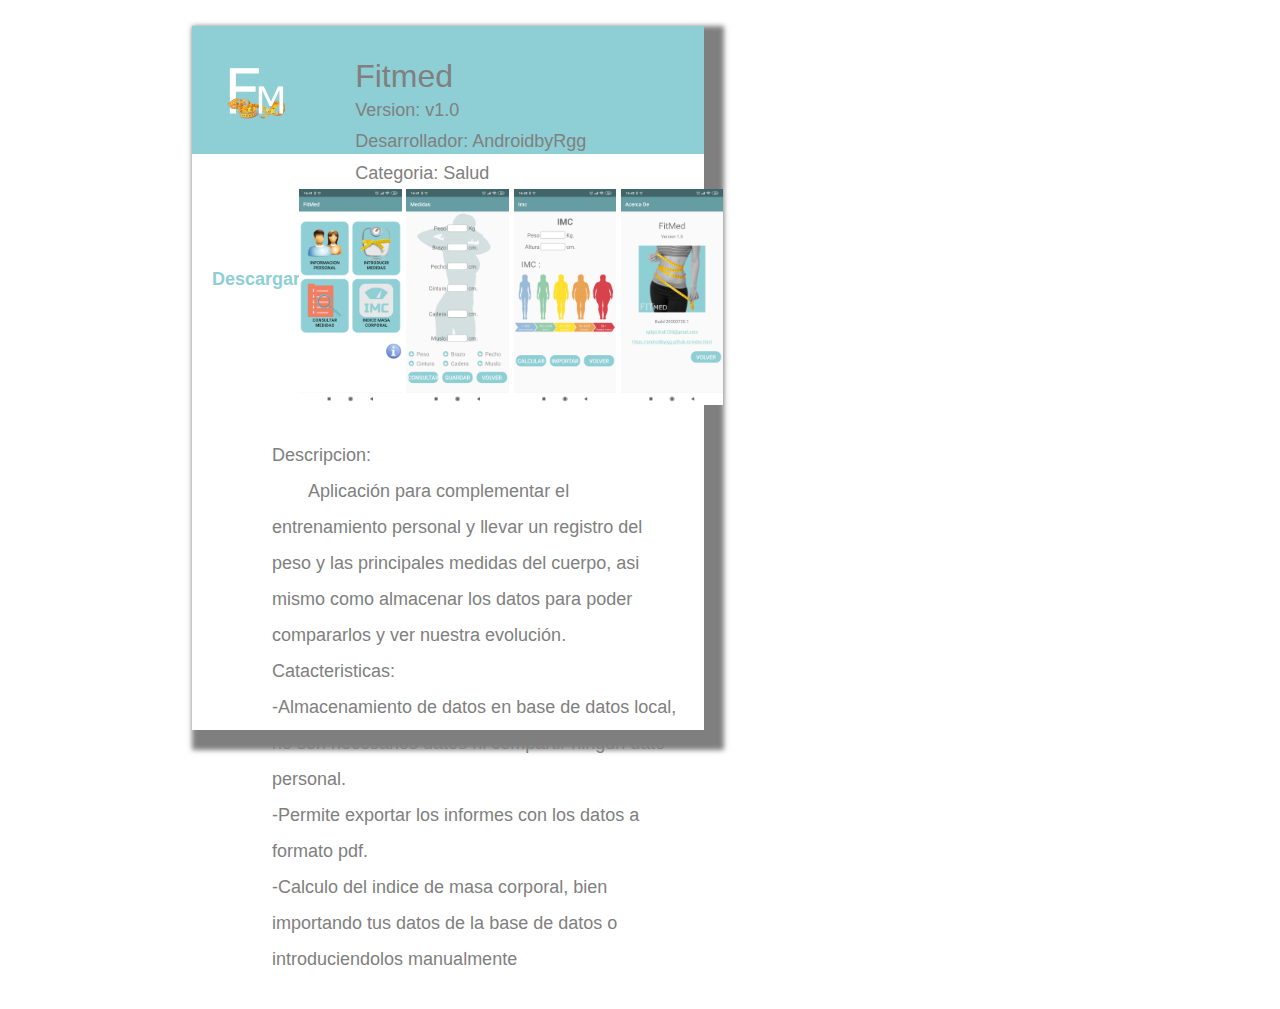
==== html/fitmed.html @ 8b95112e "Initial commit" ====
<!DOCTYPE html>
<html lang="es">

<head>
    <meta charset="UTF-8">
    <meta name="viewport" content="width=device-width, initial-scale=1.0">
    <link rel="stylesheet" href="../css/style_app.css">
    <title>FitMed - AndroidbyRgg</title>
</head>
<body>
    <div class="tab_app">
        <div class="tab_cabecera">
            <div class="cabecera_icono"><img id="icono" src="../images/app_fitmed_512px.png"></div>
            
            <div class="cabecera_datos">

                <p id="app_name">Fitmed</p>
                <p class="app_texto_cabecera">
                    Version: v1.0<br>
                    Desarrollador: <a class="app_enlace" href=../index.html>AndroidbyRgg</a><br>
                    Categoria: Salud
                </p>
            </div>

            <div class="cabecera_boton">
                <a class="boton_descargar" href="../apk/FitMed_20200724.apk">Descargar</a>                
            </div>

        </div>

        <div class="tab_imagenes">
            <div><img class="tab_screenshot" src="../images/screenshot_fitmed_01.jpg"></div>
            <div><img class="tab_screenshot" src="../images/screenshot_fitmed_02.jpg"></div>
            <div><img class="tab_screenshot" src="../images/screenshot_fitmed_03.jpg"></div>
            <div><img class="tab_screenshot" src="../images/screenshot_fitmed_04.jpg"></div>

        </div>
        
        <div class="tab_descripcion">
            <p class="app_texto">Descripcion:</p>

            <p class="app_texto tabulado">Aplicación para complementar el entrenamiento personal y llevar un registro
                del peso y las principales medidas del cuerpo, asi mismo como almacenar los 
                datos para poder compararlos y ver nuestra evolución.
            </p>            
            <p class="app_texto">Catacteristicas:<br>
                -Almacenamiento de datos en base de datos local, no son necesarios datos ni 
                compartir ningun dato personal.<br>
                -Permite exportar los informes con los datos a formato pdf.<br>
                -Calculo del indice de masa corporal, bien importando tus datos de la base de datos o introduciendolos
                manualmente

            </p>

            


            

        </div>

    </div>
</body>
</html>
---- css/style_app.css ----
* {
    margin: 0px;
}

.tab_app {
    width: 40%;
    height: 55vw;
    margin-top: 2vw;
    margin-left: 15vw;
    margin-bottom: 2vw;
    box-shadow: 10px 10px 5px 10px rgba(0,0,0,0.5);

}

.tab_cabecera {
    width: 100%;
    height: 10vw;  
    background-color: #8ecfd5;
    margin-bottom: 2em;

}

.cabecera_icono {
    width:  10%;
    padding: 2em;
    float: left;
}

.cabecera_datos {
    width: 50%;
    margin-left: 3em;
    margin-top: 2em;
    float: left;
}

.cabecera_boton {
    width: 20%;
    height: 2vw;
    margin-top: 5em;
    float: left;
    
}

.tab_imagenes {
    margin-top: 2em;
    margin-bottom: 2em;
    width: 100%;
    margin-left: 3em;
    
}

.tab_screenshot {
    width: 20%;
    float: left;
    display: flex;
    padding-left: 0.3em;
    border: 0.1em
}

.tab_descripcion{
    width: 80%;
    margin-top: 2em;
    margin-left: 5em;
    margin-right: 5em;
    margin-bottom: 2em;
    float: left;
    
}

.app_texto_cabecera {
    font-family: Arial;
    line-height: 1.75em;
    text-align: left;
    color: gray;
    font-size: large;
}

.app_enlace {
    text-decoration: none;
    color: gray;
}

.app_enlace:hover {
    text-decoration: underline;

}

.app_texto {
    font-family: Arial;
    line-height: 2em;
    text-align: left;
    color: gray;
    font-size: large;
}

.tabulado {
    text-indent: 2em;
}

#app_name {
    font-family: Arial;
    text-align: left;
    color: gray;
    font-size: xx-large;   
}


#icono {
    width: 5vw;
    height: 5vw;
    margin: auto;
}

.boton_descargar {
    text-decoration: none;
    padding: 1em;
    background-color: white;
    color: #8ecfd5;
    border-radius: 1em 1em;
    font-family: Arial;
    font-size: large;
    font-weight: bold;
    border: 2px solid white;
}

.boton_descargar:hover {
    color: gray;
    cursor: pointer;
    
}

.boton_descargar:active {
    border: 2px solid white;
    color: white;
    cursor: pointer;
    background-color: #8ecfd5;
}
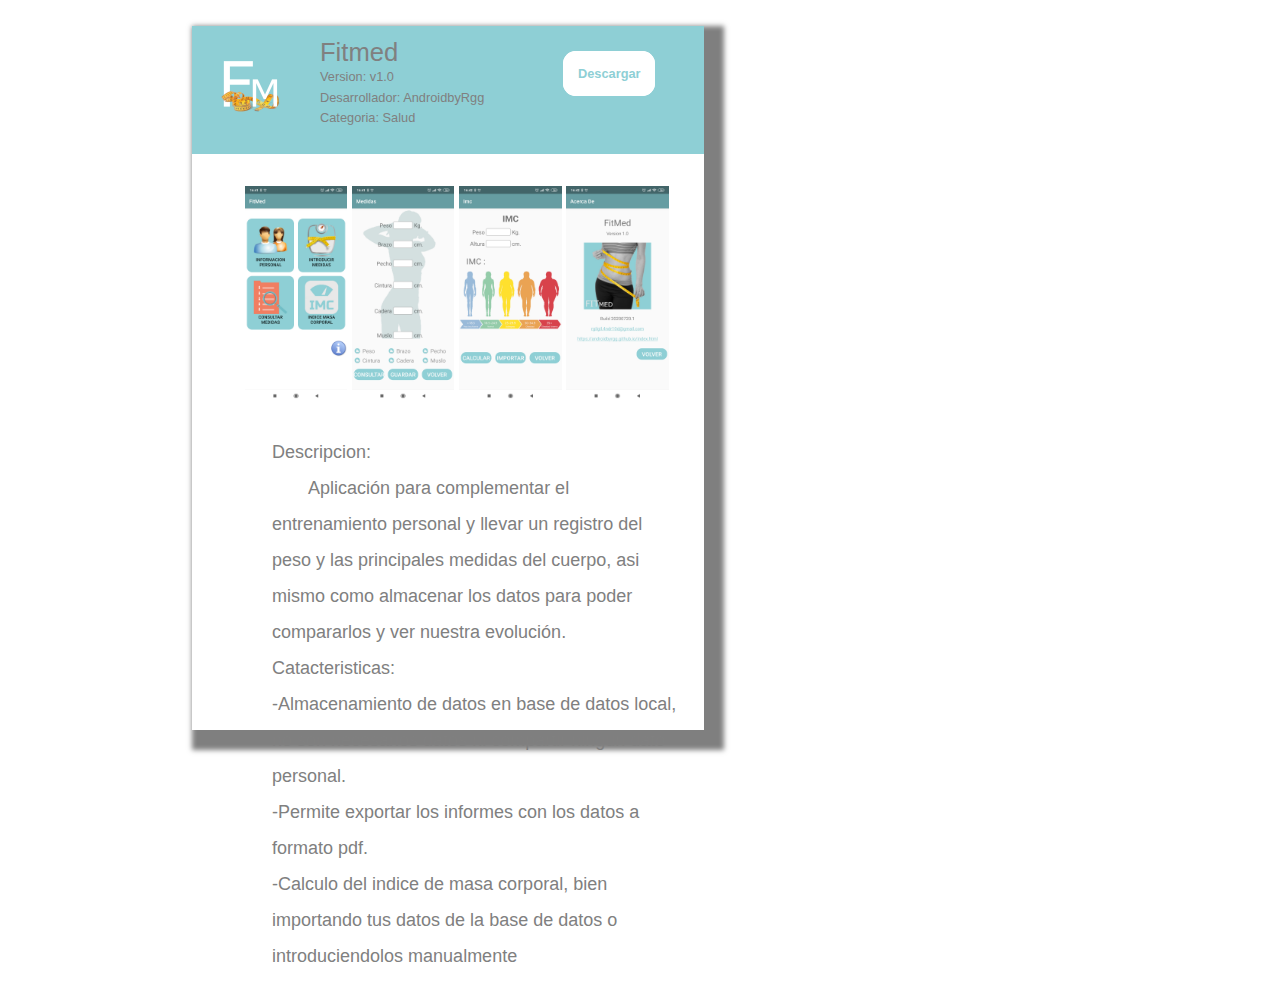
==== commit 7bf2b8eb: "act" ====
--- a/html/fitmed.html
+++ b/html/fitmed.html
@@ -10,16 +10,16 @@
 <body>
     <div class="tab_app">
         <div class="tab_cabecera">
-            <div class="cabecera_icono"><img id="icono" src="../images/app_fitmed_512px.png"></div>
+            
+            <div class="cabecera_icono">
+                <img id="icono" src="../images/app_fitmed_512px.png">
+            </div>
             
             <div class="cabecera_datos">
-
                 <p id="app_name">Fitmed</p>
-                <p class="app_texto_cabecera">
-                    Version: v1.0<br>
-                    Desarrollador: <a class="app_enlace" href=../index.html>AndroidbyRgg</a><br>
-                    Categoria: Salud
-                </p>
+                <p class="app_texto_cabecera">Version: v1.0</p>
+                <p class="app_texto_cabecera">Desarrollador: <a class="app_enlace" href=../index.html>AndroidbyRgg</a></p>
+                <p class="app_texto_cabecera">Categoria: Salud</p>
             </div>
 
             <div class="cabecera_boton">
--- a/css/style_app.css
+++ b/css/style_app.css
@@ -3,7 +3,7 @@
 }
 
 .tab_app {
-    width: 40%;
+    width: 40vw;
     height: 55vw;
     margin-top: 2vw;
     margin-left: 15vw;
@@ -21,22 +21,23 @@
 }
 
 .cabecera_icono {
-    width:  10%;
-    padding: 2em;
+    width:  5vw;
+    padding: 2vw;
     float: left;
 }
 
 .cabecera_datos {
-    width: 50%;
-    margin-left: 3em;
-    margin-top: 2em;
+    width: 15vw;
+    margin-left: 1vw;
+    margin-top: 1vw;
     float: left;
 }
 
 .cabecera_boton {
-    width: 20%;
+    width: 8vw;
     height: 2vw;
-    margin-top: 5em;
+    margin-top: 3vw;
+    margin-left: 4vw;
     float: left;
     
 }
@@ -69,10 +70,10 @@
 
 .app_texto_cabecera {
     font-family: Arial;
-    line-height: 1.75em;
+    line-height: 1.6vw;
     text-align: left;
     color: gray;
-    font-size: large;
+    font-size: 1vw;
 }
 
 .app_enlace {
@@ -101,7 +102,7 @@
     font-family: Arial;
     text-align: left;
     color: gray;
-    font-size: xx-large;   
+    font-size: 2vw;   
 }
 
 
@@ -113,12 +114,12 @@
 
 .boton_descargar {
     text-decoration: none;
-    padding: 1em;
+    padding: 1vw;
     background-color: white;
     color: #8ecfd5;
-    border-radius: 1em 1em;
+    border-radius: 1vw 1vw;
     font-family: Arial;
-    font-size: large;
+    font-size: 1vw;
     font-weight: bold;
     border: 2px solid white;
 }
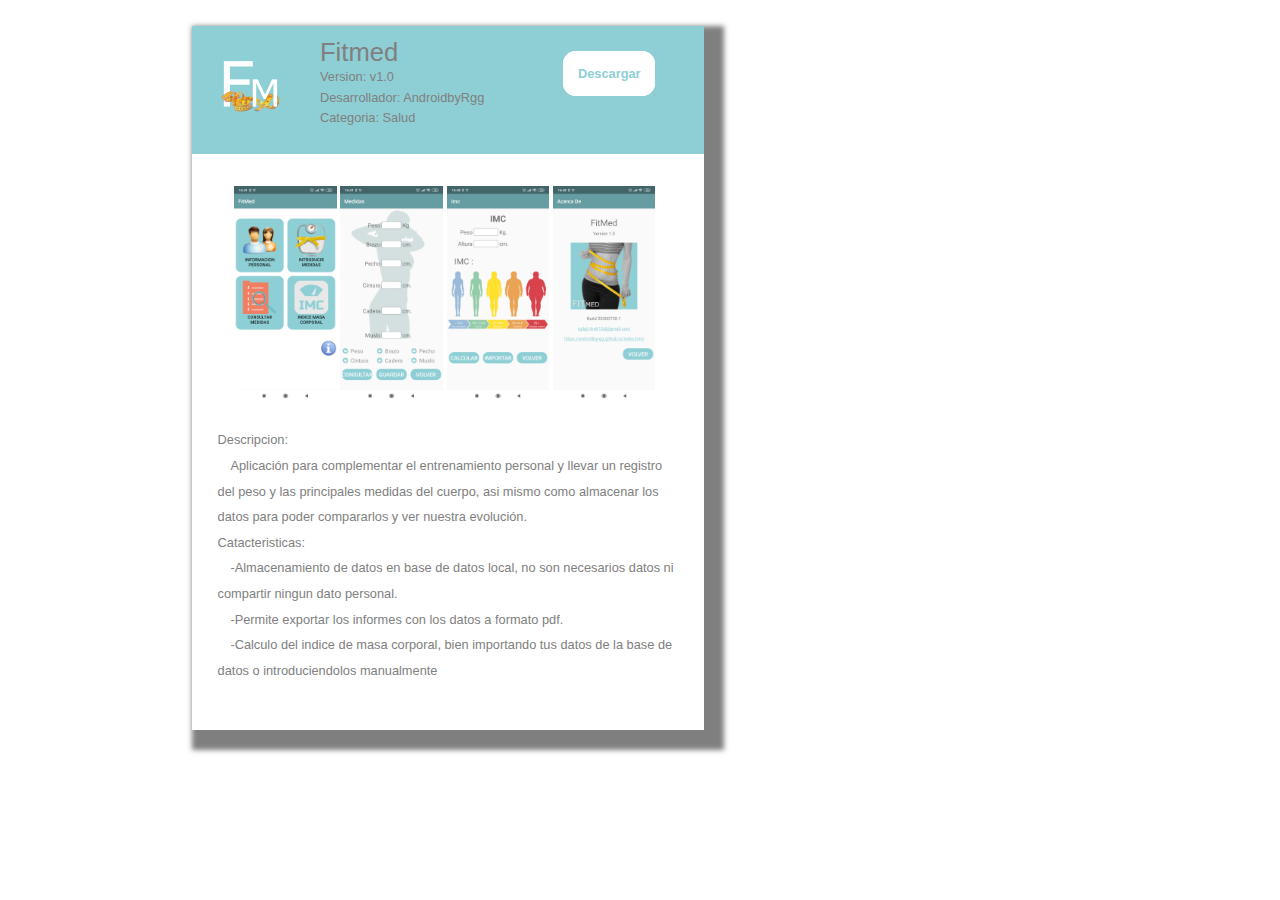
==== commit e9512493: "act" ====
--- a/html/fitmed.html
+++ b/html/fitmed.html
@@ -37,19 +37,30 @@
         </div>
         
         <div class="tab_descripcion">
-            <p class="app_texto">Descripcion:</p>
+            <p class="app_texto">
+                Descripcion:
+            </p>
 
-            <p class="app_texto tabulado">Aplicación para complementar el entrenamiento personal y llevar un registro
-                del peso y las principales medidas del cuerpo, asi mismo como almacenar los 
-                datos para poder compararlos y ver nuestra evolución.
-            </p>            
-            <p class="app_texto">Catacteristicas:<br>
+            <p class="app_texto tabulado">
+                Aplicación para complementar el entrenamiento personal y llevar un registro del 
+                peso y las principales medidas del cuerpo, asi mismo como almacenar los datos para 
+                poder compararlos y ver nuestra evolución.
+            </p>
+            
+            <p class="app_texto">
+                Catacteristicas:
+            </p>
+            
+            <p class="app_texto tabulado">
                 -Almacenamiento de datos en base de datos local, no son necesarios datos ni 
-                compartir ningun dato personal.<br>
-                -Permite exportar los informes con los datos a formato pdf.<br>
+                compartir ningun dato personal.
+            </p>
+            <p class="app_texto tabulado">
+                -Permite exportar los informes con los datos a formato pdf.
+            </p>
+            <p class="app_texto tabulado">
                 -Calculo del indice de masa corporal, bien importando tus datos de la base de datos o introduciendolos
                 manualmente
-
             </p>
 
             
--- a/css/style_app.css
+++ b/css/style_app.css
@@ -43,27 +43,27 @@
 }
 
 .tab_imagenes {
-    margin-top: 2em;
-    margin-bottom: 2em;
+    margin-top: 2vw;
+    margin-bottom: 2vw;
     width: 100%;
-    margin-left: 3em;
+    margin-left: 3vw;
     
 }
 
 .tab_screenshot {
-    width: 20%;
+    width: 8vw;
     float: left;
     display: flex;
-    padding-left: 0.3em;
-    border: 0.1em
+    padding-left: 0.3vw;
+    border: 0.1vw
 }
 
 .tab_descripcion{
-    width: 80%;
-    margin-top: 2em;
-    margin-left: 5em;
-    margin-right: 5em;
-    margin-bottom: 2em;
+    width: 36vw;
+    margin-top: 2vw;
+    margin-left: 2vw;
+    margin-right: 2vw;
+    margin-bottom: 2vw1;
     float: left;
     
 }
@@ -88,14 +88,14 @@
 
 .app_texto {
     font-family: Arial;
-    line-height: 2em;
+    line-height: 2vw;
     text-align: left;
     color: gray;
-    font-size: large;
+    font-size: 1vw;
 }
 
 .tabulado {
-    text-indent: 2em;
+    text-indent: 1vw;
 }
 
 #app_name {
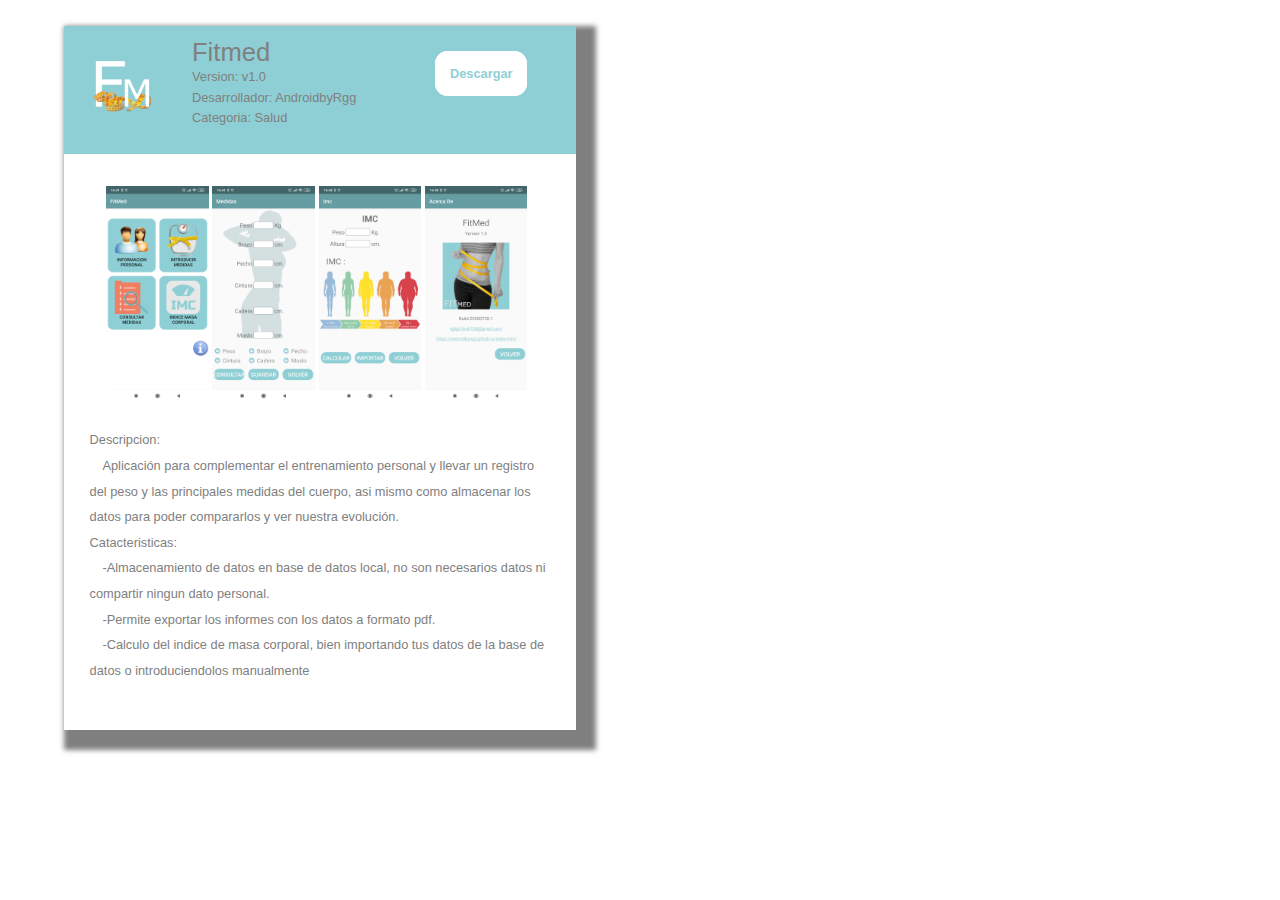
==== commit db5c7d29: "aaa" ====
--- a/html/fitmed.html
+++ b/html/fitmed.html
@@ -16,10 +16,15 @@
             </div>
             
             <div class="cabecera_datos">
-                <p id="app_name">Fitmed</p>
-                <p class="app_texto_cabecera">Version: v1.0</p>
-                <p class="app_texto_cabecera">Desarrollador: <a class="app_enlace" href=../index.html>AndroidbyRgg</a></p>
-                <p class="app_texto_cabecera">Categoria: Salud</p>
+                <div class="info">
+                    <span id="app_name">Fitmed</span>
+                </div>
+                <div class="info">
+                    <p class="app_texto_cabecera">Version: v1.0</p>
+                    <p class="app_texto_cabecera">Desarrollador: <a class="app_enlace" href=../index.html>AndroidbyRgg</a></p>
+                    <p class="app_texto_cabecera">Categoria: Salud</p>
+                </div>
+                
             </div>
 
             <div class="cabecera_boton">
--- a/css/style_app.css
+++ b/css/style_app.css
@@ -4,9 +4,11 @@
 
 .tab_app {
     width: 40vw;
+    min-width: 28em;
     height: 55vw;
+    max-height: 120em;
     margin-top: 2vw;
-    margin-left: 15vw;
+    margin-left: 5vw;
     margin-bottom: 2vw;
     box-shadow: 10px 10px 5px 10px rgba(0,0,0,0.5);
 
@@ -14,7 +16,8 @@
 
 .tab_cabecera {
     width: 100%;
-    height: 10vw;  
+    height: 10vw;
+    min-height: 7em;  
     background-color: #8ecfd5;
     margin-bottom: 2em;
 
@@ -22,15 +25,21 @@
 
 .cabecera_icono {
     width:  5vw;
+    min-width: 4em;
     padding: 2vw;
     float: left;
 }
 
 .cabecera_datos {
     width: 15vw;
+    min-width: 12em;
     margin-left: 1vw;
     margin-top: 1vw;
     float: left;
+}
+
+.info {
+    width: 100%;
 }
 
 .cabecera_boton {
@@ -102,13 +111,14 @@
     font-family: Arial;
     text-align: left;
     color: gray;
-    font-size: 2vw;   
+    font-size: 2vw;
+    
 }
 
 
 #icono {
-    width: 5vw;
-    height: 5vw;
+    width: 100%;
+    height: 100%;
     margin: auto;
 }
 
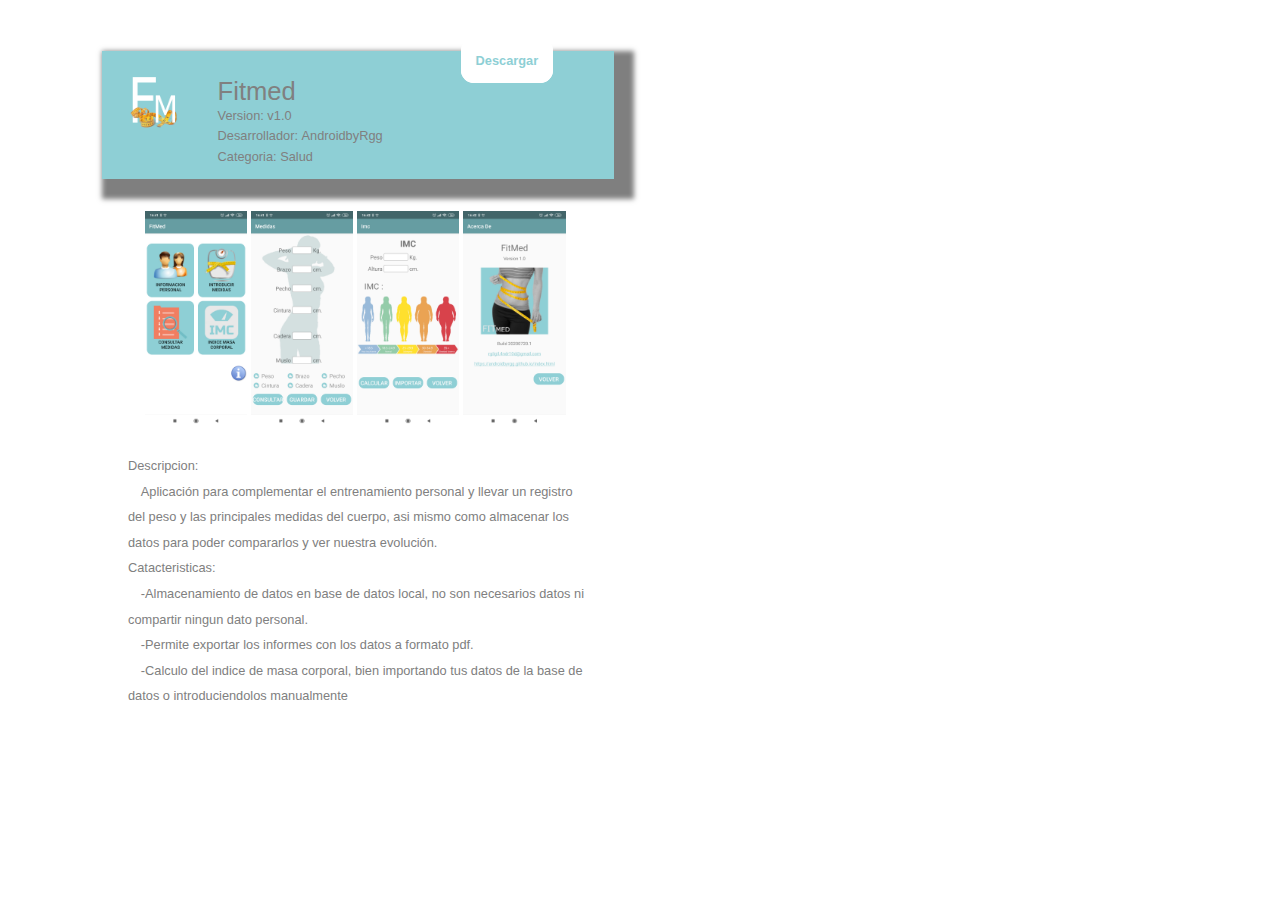
==== commit 3ebd731a: "act" ====
--- a/html/fitmed.html
+++ b/html/fitmed.html
@@ -8,6 +8,7 @@
     <title>FitMed - AndroidbyRgg</title>
 </head>
 <body>
+    
     <div class="tab_app">
         <div class="tab_cabecera">
             
@@ -16,14 +17,10 @@
             </div>
             
             <div class="cabecera_datos">
-                <div class="info">
-                    <span id="app_name">Fitmed</span>
-                </div>
-                <div class="info">
-                    <p class="app_texto_cabecera">Version: v1.0</p>
-                    <p class="app_texto_cabecera">Desarrollador: <a class="app_enlace" href=../index.html>AndroidbyRgg</a></p>
-                    <p class="app_texto_cabecera">Categoria: Salud</p>
-                </div>
+                <p class="app_name">Fitmed</p>
+                <p class="app_texto_cabecera">Version: v1.0</p>
+                <p class="app_texto_cabecera">Desarrollador: <a class="app_enlace" href=../index.html>AndroidbyRgg</a></p>
+                <p class="app_texto_cabecera">Categoria: Salud</p>
                 
             </div>
 
--- a/css/style_app.css
+++ b/css/style_app.css
@@ -1,14 +1,18 @@
 * {
+    padding: 0px;
     margin: 0px;
+    font-family: Helvetica;
+}
+
+body {
+    background-color: white;
 }
 
 .tab_app {
-    width: 40vw;
-    min-width: 28em;
-    height: 55vw;
-    max-height: 120em;
-    margin-top: 2vw;
-    margin-left: 5vw;
+    width: 40%;
+    min-width: 400px;
+    margin-top: 4vw;
+    margin-left: 8vw;
     margin-bottom: 2vw;
     box-shadow: 10px 10px 5px 10px rgba(0,0,0,0.5);
 
@@ -17,36 +21,73 @@
 .tab_cabecera {
     width: 100%;
     height: 10vw;
-    min-height: 7em;  
+    min-height: 100px;  
     background-color: #8ecfd5;
     margin-bottom: 2em;
 
 }
 
 .cabecera_icono {
-    width:  5vw;
-    min-width: 4em;
-    padding: 2vw;
+    
+    width:  20%;
+    height: 100%;
     float: left;
 }
 
+#icono {
+    width: 50%;
+    height: 50%;
+    display: block;
+    margin: auto;
+    margin-top: 15%;
+    
+}
+
 .cabecera_datos {
-    width: 15vw;
-    min-width: 12em;
-    margin-left: 1vw;
-    margin-top: 1vw;
+    width: 50%;
+    height: 90%;
     float: left;
 }
 
-.info {
+@media screen and (max-width: 1000px){
+    
+    p.app_name {
+        font-size: 20px;   
+    }
+    
+    p.app_texto_cabecera {
+        font-size: 10px;
+    }
+
+
+
+}
+
+
+.app_name {
     width: 100%;
+    font-family: Arial;
+    text-align: left;
+    padding-top: 10%;
+    padding-left: 5%;
+    color: gray;
+    font-size: 2vw;   
+}
+
+.app_texto_cabecera {
+    font-family: Arial;
+    padding-left: 5%;
+    line-height: 1.6em;
+    text-align: left;
+    color: gray;
+    font-size: 1vw;
 }
 
 .cabecera_boton {
-    width: 8vw;
-    height: 2vw;
-    margin-top: 3vw;
-    margin-left: 4vw;
+    width: 30%;
+    height: 100%;
+    margin: auto;
+    vertical-align: middle;
     float: left;
     
 }
@@ -77,13 +118,7 @@
     
 }
 
-.app_texto_cabecera {
-    font-family: Arial;
-    line-height: 1.6vw;
-    text-align: left;
-    color: gray;
-    font-size: 1vw;
-}
+
 
 .app_enlace {
     text-decoration: none;
@@ -107,20 +142,10 @@
     text-indent: 1vw;
 }
 
-#app_name {
-    font-family: Arial;
-    text-align: left;
-    color: gray;
-    font-size: 2vw;
-    
-}
 
 
-#icono {
-    width: 100%;
-    height: 100%;
-    margin: auto;
-}
+
+
 
 .boton_descargar {
     text-decoration: none;
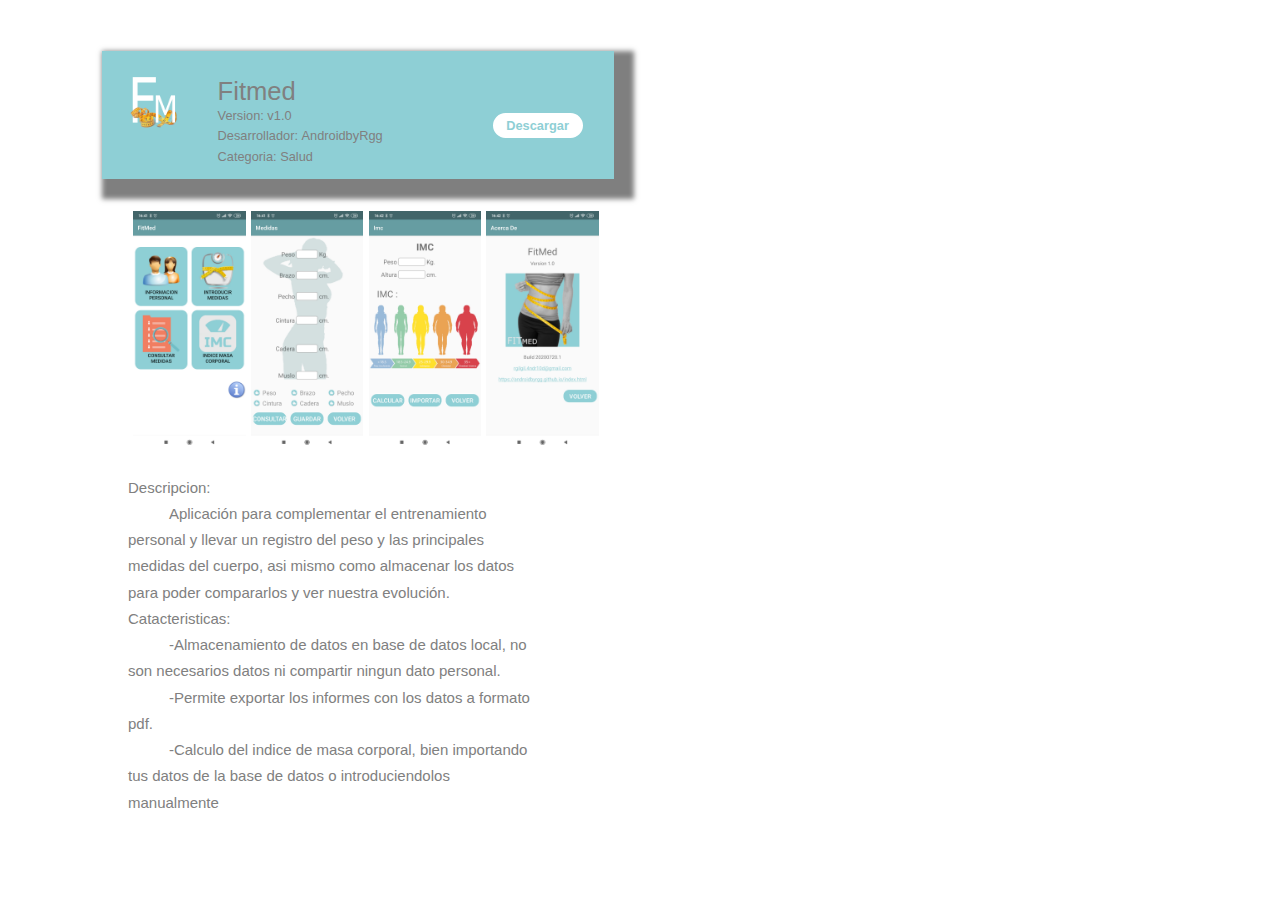
==== commit 8138f542: "act" ====
--- a/html/fitmed.html
+++ b/html/fitmed.html
@@ -47,6 +47,7 @@
                 Aplicación para complementar el entrenamiento personal y llevar un registro del 
                 peso y las principales medidas del cuerpo, asi mismo como almacenar los datos para 
                 poder compararlos y ver nuestra evolución.
+                
             </p>
             
             <p class="app_texto">
--- a/css/style_app.css
+++ b/css/style_app.css
@@ -10,7 +10,7 @@
 
 .tab_app {
     width: 40%;
-    min-width: 400px;
+    min-width: 350px;
     margin-top: 4vw;
     margin-left: 8vw;
     margin-bottom: 2vw;
@@ -59,10 +59,25 @@
         font-size: 10px;
     }
 
+    a.boton_descargar {
+        font-size: 10px;
+    }
 
+    .app_texto {
+        font-size: 8px;
+    }
 
 }
 
+.app_enlace {
+    text-decoration: none;
+    color: gray;
+}
+
+.app_enlace:hover {
+    text-decoration: underline;
+
+}
 
 .app_name {
     width: 100%;
@@ -86,77 +101,25 @@
 .cabecera_boton {
     width: 30%;
     height: 100%;
-    margin: auto;
-    vertical-align: middle;
     float: left;
-    
 }
 
-.tab_imagenes {
-    margin-top: 2vw;
-    margin-bottom: 2vw;
-    width: 100%;
-    margin-left: 3vw;
-    
-}
-
-.tab_screenshot {
-    width: 8vw;
-    float: left;
-    display: flex;
-    padding-left: 0.3vw;
-    border: 0.1vw
-}
-
-.tab_descripcion{
-    width: 36vw;
-    margin-top: 2vw;
-    margin-left: 2vw;
-    margin-right: 2vw;
-    margin-bottom: 2vw1;
-    float: left;
-    
-}
-
-
-
-.app_enlace {
+.boton_descargar {
+    width: 50%;
+    min-width: 80px;
+    min-height: 10px;
     text-decoration: none;
-    color: gray;
-}
-
-.app_enlace:hover {
-    text-decoration: underline;
-
-}
-
-.app_texto {
-    font-family: Arial;
-    line-height: 2vw;
-    text-align: left;
-    color: gray;
-    font-size: 1vw;
-}
-
-.tabulado {
-    text-indent: 1vw;
-}
-
-
-
-
-
-
-.boton_descargar {
-    text-decoration: none;
-    padding: 1vw;
+    text-align: center;
+    padding: 2%;
     background-color: white;
     color: #8ecfd5;
     border-radius: 1vw 1vw;
-    font-family: Arial;
     font-size: 1vw;
     font-weight: bold;
     border: 2px solid white;
+    display: block;
+    margin: auto;
+    margin-top: 40%;
 }
 
 .boton_descargar:hover {
@@ -170,4 +133,46 @@
     color: white;
     cursor: pointer;
     background-color: #8ecfd5;
-}+}
+.tab_imagenes {
+    width: 100%;
+    margin-left: 5%;
+    margin-top: 5%;
+    margin-bottom: 5%;
+}
+
+.tab_screenshot {
+    width: 22%;
+    float: left;
+    display: flex;
+    padding-left: 1%;
+    border: 1%
+}
+
+.tab_descripcion{
+    width: 80%;
+    height: 10vw;
+    margin-top: 5%;
+    margin-left: 5%;
+    margin-right: 5%;
+    margin-bottom: 5%;
+    float: left;
+    
+}
+
+.app_texto {
+    line-height: 175%;
+    text-align: left;
+    color: gray;
+    font-size: 15px;
+}
+
+.tabulado {
+    text-indent: 10%;
+}
+
+
+
+
+
+
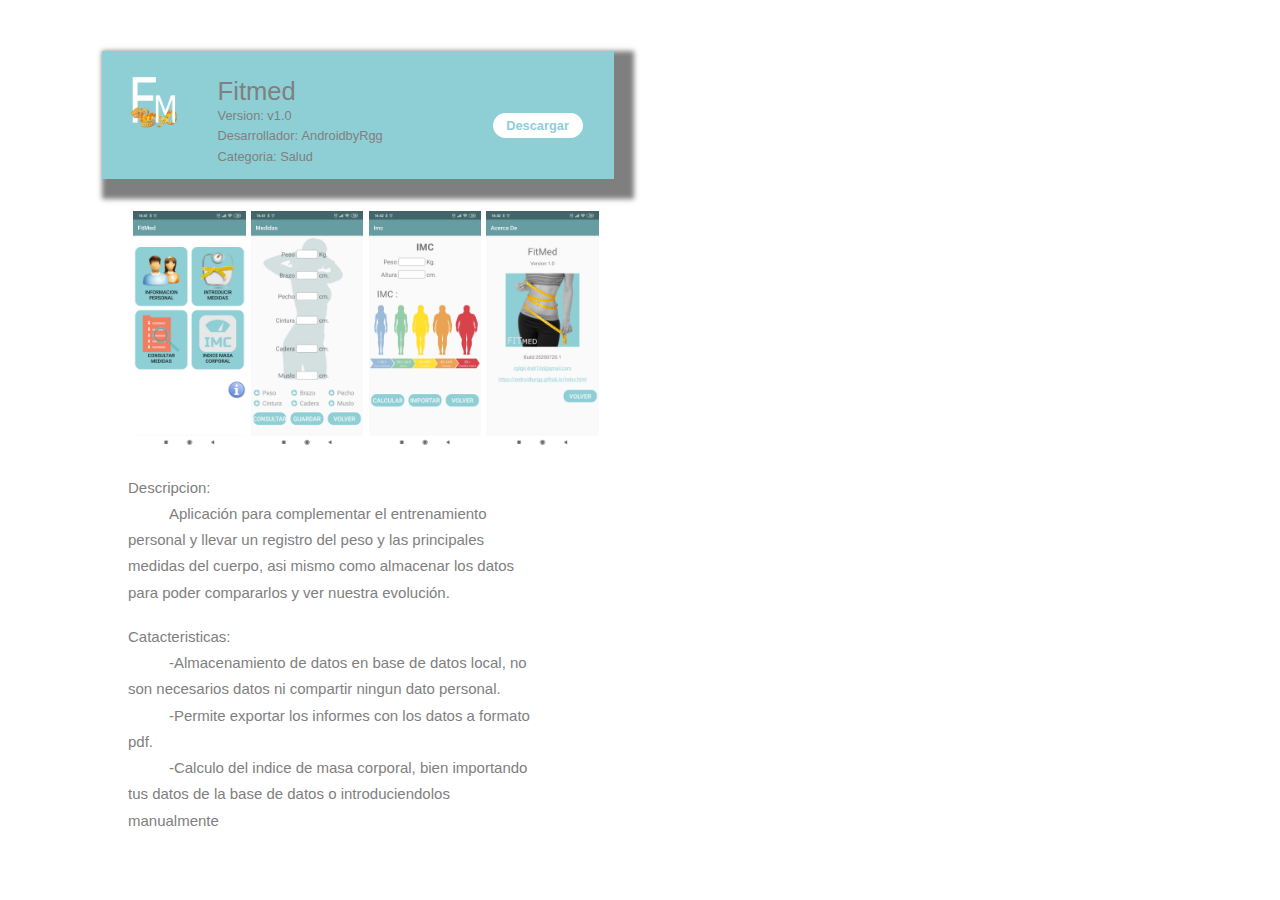
==== commit f8fa880f: "Update fitmed.html" ====
--- a/html/fitmed.html
+++ b/html/fitmed.html
@@ -47,9 +47,8 @@
                 Aplicación para complementar el entrenamiento personal y llevar un registro del 
                 peso y las principales medidas del cuerpo, asi mismo como almacenar los datos para 
                 poder compararlos y ver nuestra evolución.
-                
             </p>
-            
+            <br>            
             <p class="app_texto">
                 Catacteristicas:
             </p>
